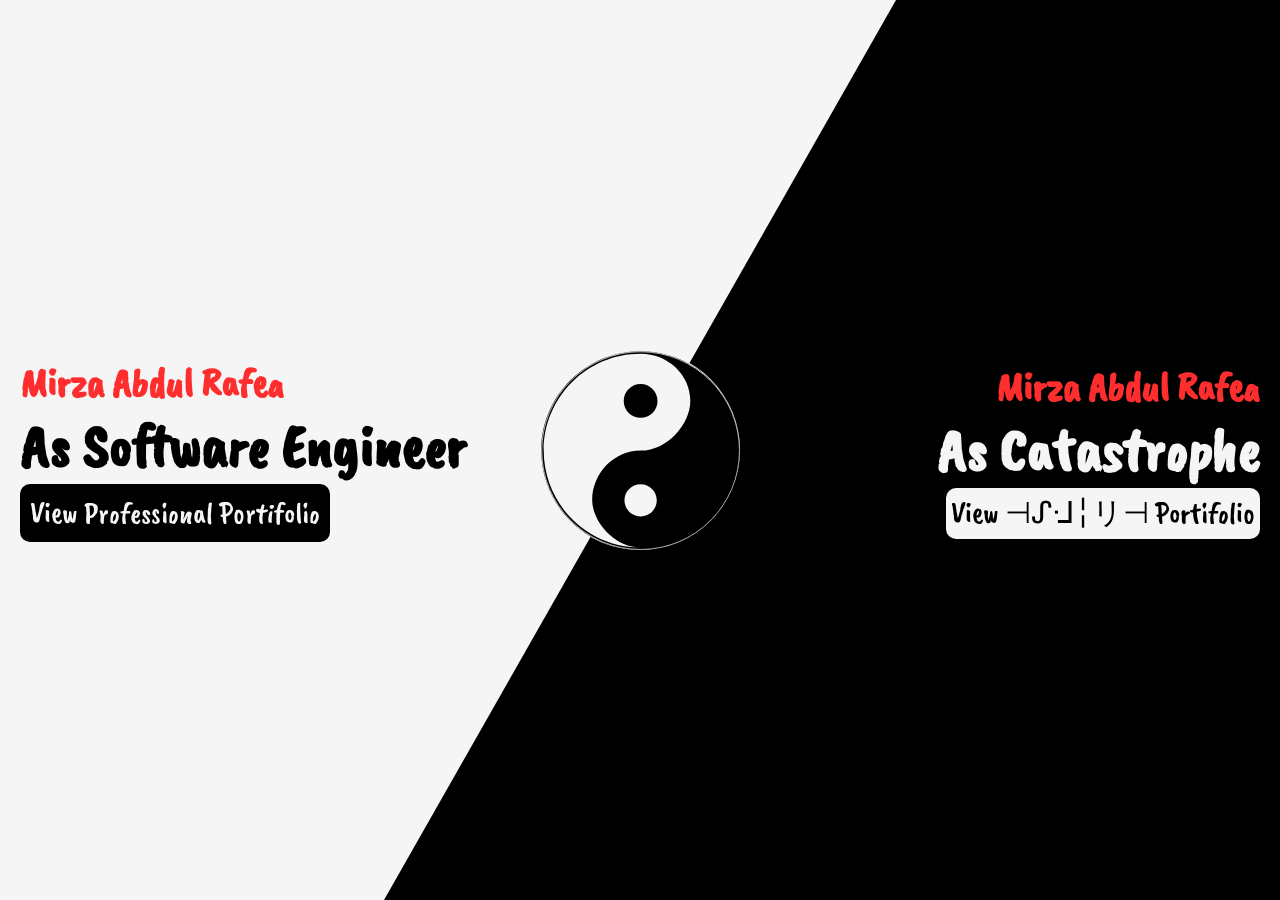
==== personalPortifolio/src/main.html @ 7d0f355a "intilizing repo" ====
<!DOCTYPE html>
	<head>
		<meta charset="UTF-8">
		<title>Mirza Abdul Rafea</title>
		<link rel="stylesheet" href="main.css">
		<script src="main.js" defer></script>
		<!-- Fonts -->
		<link rel="preconnect" href="https://fonts.googleapis.com">
		<link rel="preconnect" href="https://fonts.gstatic.com" crossorigin>
		<link href="https://fonts.googleapis.com/css2?family=Caveat+Brush&display=swap" rel="stylesheet">
	</head>
	<body>
		<div id="home" class="home">
			<svg class="yinyang-svg" version="1.1" xmlns="http://www.w3.org/2000/svg" viewBox="-5 -5 805 805">
				<g id="YinYang" fill="#000" stroke="none" stroke-width="0" fill-rule="evenodd">
				<path d="M400 0C179.086 0 0 179.086 0 400 0 620.914 179.086 800 400 800 620.914 800 800 620.914 800 400 800 179.086 620.914 0 400 0zM400 10C184.609 10 10 184.609 10 400 10 615.391 184.609 790 400 790 292.304 790 205 682.304 205 600 205 492.3 292.304 400 400 400 507.7 400 600 292.304 600 200 600 92.304 507.7 10 400 10zM400 665c35.895 0 65-29.105 65-65 0-35.895-29.105-65-65-65-35.895 0-65 29.105-65 65 0 35.895 29.105 65 65 65zM400 132c-37.555 0-68 30.445-68 68 0 37.555 30.445 68 68 68 37.555 0 68-30.445 68-68 0-37.555-30.445-68-68-68z"/>
				</g>
				<circle cx="400" cy="400" r="398" fill="none" stroke="#F5F5F5" stroke-width="3"/>
			</svg>
			<div class="home-left">
				<div class="left-internal">
					<h2 class="left-name-heading">Mirza Abdul Rafea</h2>
					<h1 class="left-heading">As Software Engineer</h1>
					<a href="professional.html" id="left-button" class="left-button">
						View Professional Portifolio
					</a>
				</div>
			</div>
			<div class="home-right">
				
				<div class="right-internal">
					<h2 class="right-name-heading">Mirza Abdul Rafea</h2>
					<h1 class="right-heading">As Catastrophe </h1>
					<a href="⊣ᔑᒲ╎リ⊣.html" id="right-button" class="right-button">
						View ⊣ᔑᒲ╎リ⊣ Portifolio
					</a>
				</div>
			</div>
		</div>
	</body>
</html>
---- personalPortifolio/src/main.css ----
:root {
	--caveat-brush: "Caveat Brush", cursive;
	--mid-red: #FF2E2E;
}

html, body {
	min-height: 100vh;
	margin: 0;
	overflow: hidden;
	scroll-behavior: smooth;
	position: relative;
}

a {
	text-decoration: none;
}

.home {
	width: 100%;
	height: 100vh;
	display: grid;
	position: relative;
}

.home-left {
	background-color: whitesmoke;
	clip-path: polygon(0% 0%, 70% 0%, 30% 100%, 0% 100%);
	transition: clip-path 300ms ease;
	justify-content: start;
	padding-left: 20px;
}

.home-right {
	background-color: black;
	clip-path: polygon(70% 0%, 30% 100%, 100% 100%, 100% 0%);
	transition: clip-path 300ms ease;
	justify-content: end;
	padding-right: 20px;
}

.home-left, .home-right {
	position: relative;
	grid-area: 1 / 1;
	width: 100%;
	height: 100%;
	box-sizing: border-box;
	display: flex;
	align-items: center;
}

.home-left:hover {
	z-index: 10;
	clip-path: polygon(0% 0%, 100% 0%, 60% 100%, 0% 100%);
	transition: clip-path 300ms ease;
}
      
.home-right:hover {
	z-index: 10;
	clip-path: polygon(40% 0%, 0% 100%, 100% 100%, 100% 0%);
	transition: clip-path 300ms ease;
}

.left-internal {
	align-items: start;
}

.right-internal {
	align-items: end;
}

.left-internal, .right-internal {
	z-index: 1;
	display: flex;
	flex-direction: column;
}

.left-name-heading, .right-name-heading {
	font-family: var(--caveat-brush);
	font-size: 40px;
	color: var(--mid-red);	
	margin: 0;
}

.left-heading {
	color: black;
}

.right-heading {
	color: whitesmoke;
}

.left-heading, .right-heading {
	font-family: var(--caveat-brush);
	font-size: 60px;
	margin: 0;
}

.yinyang-svg {
	z-index: 100;
	width: 200px;
	position: absolute;
	left: 50%;
	top: 50%;
	transform: translate(-50%, -50%);
	background-color: whitesmoke;
	border-radius: 50%;
}

.left-button {
	background-color: black;
	color: whitesmoke;
	padding: 10px;
}

.right-button {
	background-color: whitesmoke;
	color: black;
	padding: 5px;
}

.left-button, .right-button {
	border: none;
	border-radius: 10px;
	font-family: var(--caveat-brush);
	font-size: 30px;
}

.left-button:hover, .right-button:hover {
	cursor: pointer;
	background-color: var(--mid-red);
}

/* Professional Styles */
.professional-nav {
	width: 100%;
	position: absolute;
	background-color: black;
	display: flex;
	justify-content: center;
	align-items: center;
	gap: 50px;
	padding: 5px;
}

.home-svg {
	width: 35px;
	fill: whitesmoke;
}

.home-svg:hover {
	fill: var(--mid-red)
}

.nav-element {
	color: whitesmoke;
	font-family: var(--caveat-brush);
	font-size: 20px;
}

.nav-element:hover {
	color: var(--mid-red);
}

.professional-container {
	width: 100%;
	height: 100vh;
	background-color: whitesmoke;
	display: flex;
	justify-content: center;
	align-items: center;
}

.hero-container {
	width: 100%;
	display: flex;
	justify-content: center;
	align-items: center;
	gap: 10px;
}

.professional-pic {
	width: 300px;
	border-radius: 25%;
}

.hero-internal-container {
	display: flex;
	flex-direction: column;
}

.hero-heading {
	font-size: 40px;
	color: black;
}

.hero-heading-name {
	font-size: 30px;
	color: var(--mid-red);
}

.hero-heading, .hero-heading-name {
	font-family: var(--caveat-brush);
}
/* ⊣ᔑᒲ╎リ⊣ Styles */
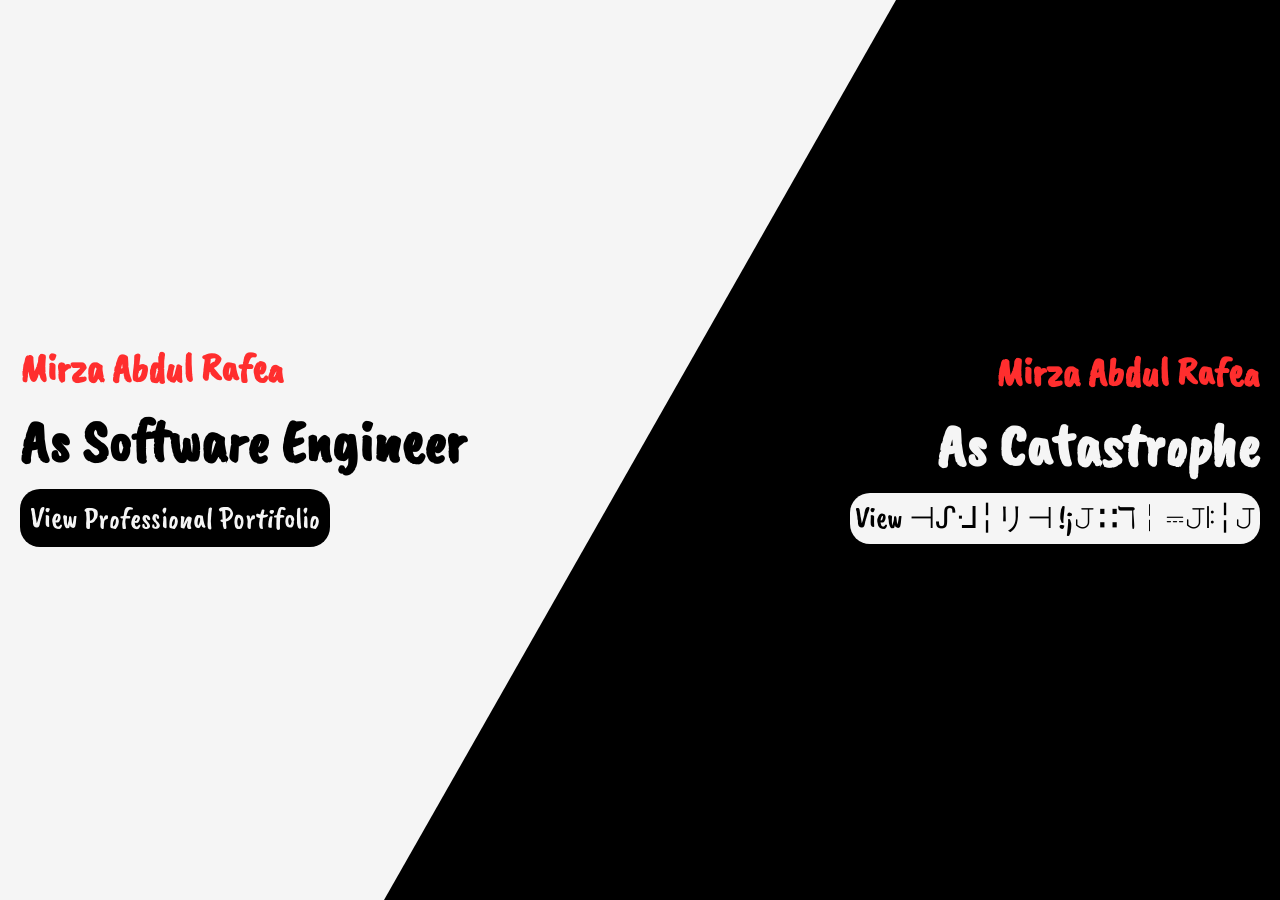
==== commit 5e05f90b: "added professional page" ====
--- a/personalPortifolio/src/main.html
+++ b/personalPortifolio/src/main.html
@@ -9,32 +9,29 @@
 		<link rel="preconnect" href="https://fonts.gstatic.com" crossorigin>
 		<link href="https://fonts.googleapis.com/css2?family=Caveat+Brush&display=swap" rel="stylesheet">
 	</head>
-	<body>
-		<div id="home" class="home">
-			<svg class="yinyang-svg" version="1.1" xmlns="http://www.w3.org/2000/svg" viewBox="-5 -5 805 805">
-				<g id="YinYang" fill="#000" stroke="none" stroke-width="0" fill-rule="evenodd">
-				<path d="M400 0C179.086 0 0 179.086 0 400 0 620.914 179.086 800 400 800 620.914 800 800 620.914 800 400 800 179.086 620.914 0 400 0zM400 10C184.609 10 10 184.609 10 400 10 615.391 184.609 790 400 790 292.304 790 205 682.304 205 600 205 492.3 292.304 400 400 400 507.7 400 600 292.304 600 200 600 92.304 507.7 10 400 10zM400 665c35.895 0 65-29.105 65-65 0-35.895-29.105-65-65-65-35.895 0-65 29.105-65 65 0 35.895 29.105 65 65 65zM400 132c-37.555 0-68 30.445-68 68 0 37.555 30.445 68 68 68 37.555 0 68-30.445 68-68 0-37.555-30.445-68-68-68z"/>
-				</g>
-				<circle cx="400" cy="400" r="398" fill="none" stroke="#F5F5F5" stroke-width="3"/>
-			</svg>
-			<div class="home-left">
-				<div class="left-internal">
-					<h2 class="left-name-heading">Mirza Abdul Rafea</h2>
-					<h1 class="left-heading">As Software Engineer</h1>
-					<a href="professional.html" id="left-button" class="left-button">
-						View Professional Portifolio
-					</a>
-				</div>
+	<body class="m-page">
+		<div class="m-left-container">
+			<h2 class="left-name-heading">Mirza Abdul Rafea</h2>
+			<h1 class="left-heading">As Software Engineer</h1>
+			<a href="professional.html" id="left-button" class="left-button">
+				View Professional Portifolio
+			</a>
+			<div class="m-logo-container">
+				<img class="m-logo" src="../assets/c++logo.png" alt="C++ Logo">
+				<img class="m-logo" src="../assets/java-logo.png" alt="Java Logo">
+				<img class="m-logo" src="../assets/javascript-logo.png" alt="Python Logo">
 			</div>
-			<div class="home-right">
-				
-				<div class="right-internal">
-					<h2 class="right-name-heading">Mirza Abdul Rafea</h2>
-					<h1 class="right-heading">As Catastrophe </h1>
-					<a href="⊣ᔑᒲ╎リ⊣.html" id="right-button" class="right-button">
-						View ⊣ᔑᒲ╎リ⊣ Portifolio
-					</a>
-				</div>
+		</div>
+		<div class="m-right-container">
+			<h2 class="right-name-heading">Mirza Abdul Rafea</h2>
+			<h1 class="right-heading">As Catastrophe </h1>
+			<a href="⊣ᔑᒲ╎リ⊣.html" id="right-button" class="right-button">
+				View ⊣ᔑᒲ╎リ⊣ !¡𝙹∷ℸ╎⎓𝙹ꖎ╎𝙹
+			</a>
+			<div class="m-logo-container">
+				<img class="m-logo" src="../assets/LoL-logo.png" alt="LoL Logo">
+				<img class="m-logo" src="../assets/osu-logo.png" alt="Osu Logo">
+				<img class="m-logo" src="../assets/valorant-logo.png" alt="Valorant Logo">
 			</div>
 		</div>
 	</body>
--- a/personalPortifolio/src/main.css
+++ b/personalPortifolio/src/main.css
@@ -1,12 +1,13 @@
 :root {
 	--caveat-brush: "Caveat Brush", cursive;
 	--mid-red: #FF2E2E;
+	--rounded-normal: 20px;
 }
 
 html, body {
 	min-height: 100vh;
 	margin: 0;
-	overflow: hidden;
+	overflow-x: hidden;
 	scroll-behavior: smooth;
 	position: relative;
 }
@@ -15,63 +16,59 @@
 	text-decoration: none;
 }
 
-.home {
+h1, h2, h3, p {
+	margin: 0;
+}
+
+section {
+	min-height: 100vh;
+}
+
+.m-page {
 	width: 100%;
 	height: 100vh;
 	display: grid;
 	position: relative;
 }
 
-.home-left {
+.m-left-container {
 	background-color: whitesmoke;
 	clip-path: polygon(0% 0%, 70% 0%, 30% 100%, 0% 100%);
 	transition: clip-path 300ms ease;
-	justify-content: start;
+	align-items: start;
 	padding-left: 20px;
 }
 
-.home-right {
+.m-right-container {
 	background-color: black;
 	clip-path: polygon(70% 0%, 30% 100%, 100% 100%, 100% 0%);
 	transition: clip-path 300ms ease;
-	justify-content: end;
+	align-items: end;
 	padding-right: 20px;
 }
 
-.home-left, .home-right {
+.m-left-container, .m-right-container {
 	position: relative;
 	grid-area: 1 / 1;
 	width: 100%;
 	height: 100%;
 	box-sizing: border-box;
 	display: flex;
-	align-items: center;
-}
-
-.home-left:hover {
+	flex-direction: column;
+	justify-content: center;
+	gap: 10px;
+}
+
+.m-left-container:hover {
 	z-index: 10;
 	clip-path: polygon(0% 0%, 100% 0%, 60% 100%, 0% 100%);
 	transition: clip-path 300ms ease;
 }
       
-.home-right:hover {
+.m-right-container:hover {
 	z-index: 10;
 	clip-path: polygon(40% 0%, 0% 100%, 100% 100%, 100% 0%);
 	transition: clip-path 300ms ease;
-}
-
-.left-internal {
-	align-items: start;
-}
-
-.right-internal {
-	align-items: end;
-}
-
-.left-internal, .right-internal {
-	z-index: 1;
-	display: flex;
-	flex-direction: column;
 }
 
 .left-name-heading, .right-name-heading {
@@ -104,6 +101,7 @@
 	transform: translate(-50%, -50%);
 	background-color: whitesmoke;
 	border-radius: 50%;
+	pointer-events: none;
 }
 
 .left-button {
@@ -120,7 +118,7 @@
 
 .left-button, .right-button {
 	border: none;
-	border-radius: 10px;
+	border-radius: var(--rounded-normal);
 	font-family: var(--caveat-brush);
 	font-size: 30px;
 }
@@ -130,16 +128,60 @@
 	background-color: var(--mid-red);
 }
 
-/* Professional Styles */
+
+.m-logo {
+	display: none;
+	width: 75px;
+	border-radius: var(--rounded-normal);
+}
+
+@keyframes logo-appear {
+	from {
+		opacity: 0;
+		transform: translateY(10px);
+	}
+	to {
+		opacity: 1;
+		transform: translateY(0);
+	}
+}
+
+
+.m-right-container:hover .m-logo {
+	display: inline;
+	animation: logo-appear 400ms ease both;
+}
+
+.m-left-container:hover .m-logo {
+	display: inline;
+	animation: logo-appear 400ms ease both;
+}
+
+.m-logo-container {
+	display: flex;
+	justify-content: center;
+	align-items: center;
+	gap: 20px;
+}
+
+/* Professional Page Styles */
+.professional-page {
+	width: 100;
+	position: relative;
+}
+
 .professional-nav {
-	width: 100%;
-	position: absolute;
+	position: fixed;
+	top: 5px;
+	left: 50%;
+	transform: translateX(-50%);
+	width: 80%;
 	background-color: black;
 	display: flex;
 	justify-content: center;
 	align-items: center;
 	gap: 50px;
-	padding: 5px;
+	border-radius: var(--rounded-normal);
 }
 
 .home-svg {
@@ -163,27 +205,51 @@
 
 .professional-container {
 	width: 100%;
-	height: 100vh;
 	background-color: whitesmoke;
 	display: flex;
 	justify-content: center;
 	align-items: center;
-}
-
-.hero-container {
-	width: 100%;
-	display: flex;
-	justify-content: center;
-	align-items: center;
-	gap: 10px;
+	flex-direction: column;
+}
+
+.section-heading {
+	font-family: var(--caveat-brush);
+	font-size: 40px;
+	color: black;
+}
+
+/* Projects Section */
+.projects-section {
+	width: 100%;
+	display: flex;
+	flex-direction:  column;
+	justify-content: center;
+	align-items: center;
+}
+
+.projects-section-container {
+	width: 100%;
+	display: flex;
+	flex-direction: column;
+	justify-content: center;
+	align-items: center;
+}
+
+/* Hero Section Styles */
+.hero-section {
+	width: 80%;
+	display: flex;
+	justify-content: center;
+	align-items: center;
+	gap: 10px;
+	padding-right: 20px;
 }
 
 .professional-pic {
 	width: 300px;
-	border-radius: 25%;
-}
-
-.hero-internal-container {
+}
+
+.hero-heading-container {
 	display: flex;
 	flex-direction: column;
 }
@@ -201,4 +267,89 @@
 .hero-heading, .hero-heading-name {
 	font-family: var(--caveat-brush);
 }
+
+.hero-location-container {
+	display: flex;
+	gap: 10px;
+}
+
+.hero-location-svg {
+	width: 25px;
+	fill: var(--mid-red);
+
+}
+
+.hero-location {
+	font-family: var(--caveat-brush);
+	font-size: 20px;
+	color: var(--mid-red);
+}
+
+.hero-description {
+	font-family: var(--caveat-brush);
+	font-size: 20px;
+}
+
+/* Skills Section Styles */
+.skills-section {
+	width: 100%;
+	display: flex;
+	flex-direction: column;
+	justify-content: center;
+	align-items: center;
+	gap: 10px;
+}
+
+.skills-section-container {
+	width: 100%;
+	display: flex;
+	justify-content: center;
+	align-items: center;
+	gap: 10px;
+}
+
+.skills-container {
+	width: 30%;
+	padding: 10px;
+	background-color: black;
+	border-radius: var(--rounded-normal);
+	display: flex;
+	flex-direction: column;
+	justify-content: center;
+	align-items: center;
+	gap: 10px;
+}
+
+.skills-heading {
+	font-family: var(--caveat-brush);
+	font-size: 25px;
+	color: whitesmoke;
+}
+
+.skills-logos-container {
+	width: 100%;
+	display: flex;
+	justify-content: center;
+	align-items: center;
+	gap: 10px;
+}
+
+.skills-logo-container {
+	display: flex;
+	flex-direction: column;
+	justify-content: center;
+	align-items: center;
+}
+
+.skills-logo {
+	width: 60px;
+}
+
+.skills-logo-heading {
+	font-family: var(--caveat-brush);
+	font-size: 15px;
+	color:whitesmoke;
+	margin-top: -5px;
+}
+
 /* ⊣ᔑᒲ╎リ⊣ Styles */
